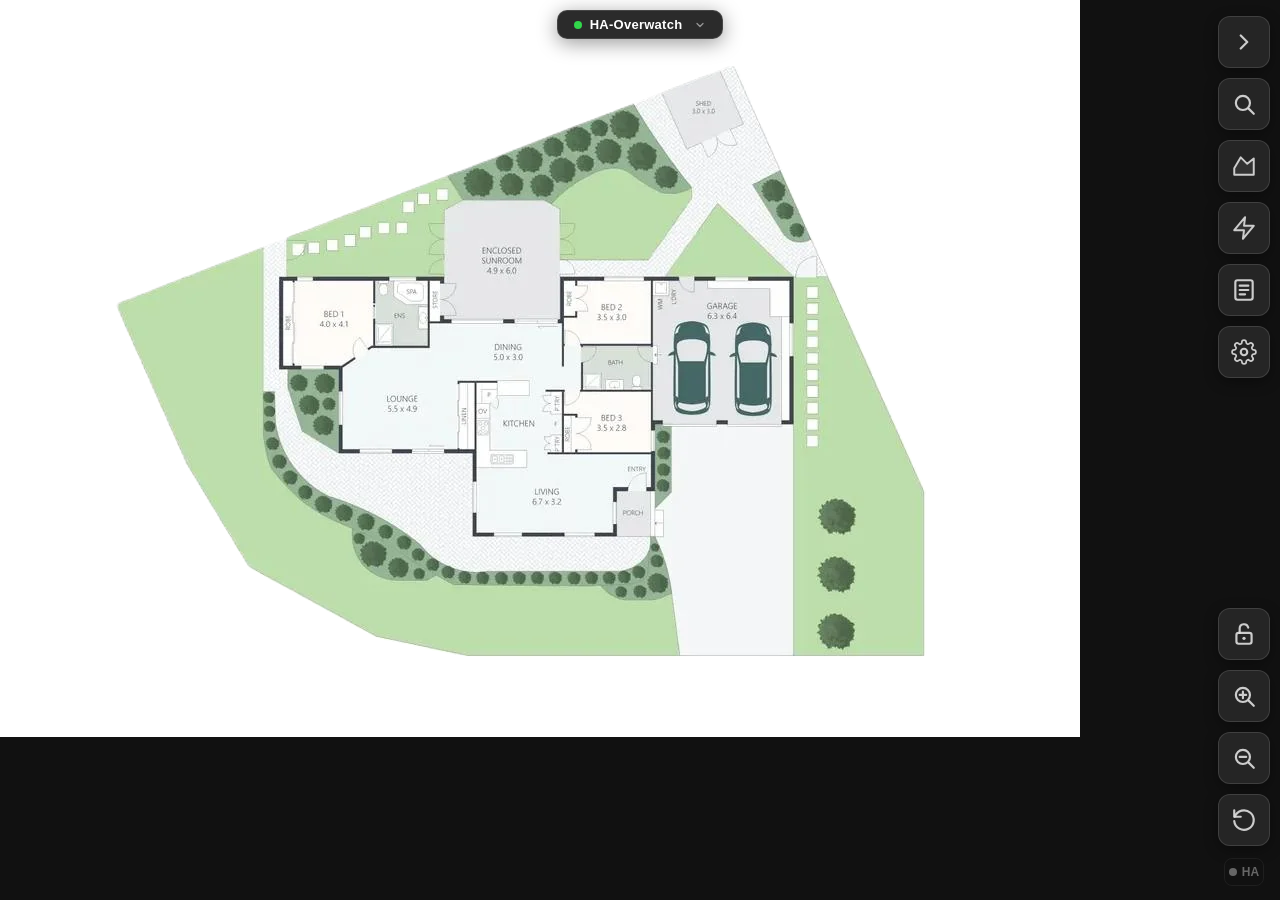
==== ha-overwatch/dashboard/index.html @ 36cd6fb0 "1.551.36.06" ====
<!DOCTYPE html>
<html lang="en">
<head>
    <meta charset="UTF-8" />
    <meta name="viewport" content="width=device-width, initial-scale=1.0" />
    <title>HA-Overwatch</title>
    <link rel="stylesheet" href="style.css" />
</head>

<body class="view-map">

    <!-- Shared sidebar + expand btn (fixed, float above everything) -->
    <div id="sidebarContainer"></div>
    <div id="expandBtnContainer"></div>

    <!-- Split layout root -->
    <div id="splitRoot" class="split-root">

        <!-- Left / full panel: floorplan -->
        <div id="mapPanel" class="split-panel split-panel-map">
            <!-- Status bar floats inside the map panel -->
            <div id="statusContainer"></div>
            <div id="main" class="main">
                <div id="floorplanWrapper" class="floorplan-wrapper">
                    <img id="floorplanImage" src="img/floorplan.png" />
                    <svg id="zonesSvg" class="zones-svg"></svg>
                    <div id="deviceLayer"></div>
                </div>
            </div>
        </div>

        <!-- Drag handle (only visible in split mode) -->
        <div id="splitHandle" class="split-handle"></div>

        <!-- Right / full panel: cameras -->
        <div id="cameraPanel" class="split-panel split-panel-cam">
            <div id="cameraMain" class="cam-main">
                <!-- Status bar floats INSIDE cam-main, overlaying the grid -->
                <div id="cameraStatusContainer"></div>
                <div id="cameraGrid" class="cam-grid"></div>
                <div id="cameraEmpty" class="cam-empty" style="display:none;">
                    <svg width="64" height="64" viewBox="0 0 24 24" fill="none" style="opacity:0.15;margin-bottom:16px;">
                        <rect x="2" y="7" width="20" height="13" rx="2" stroke="white" stroke-width="1.5"/>
                        <circle cx="12" cy="13.5" r="3" stroke="white" stroke-width="1.5"/>
                        <path d="M8 7l1.5-2.5h5L16 7" stroke="white" stroke-width="1.5" stroke-linejoin="round"/>
                    </svg>
                    <div style="color:rgba(255,255,255,0.2);font-size:14px;">No active cameras</div>
                    <div style="color:rgba(255,255,255,0.1);font-size:12px;margin-top:6px;">Triggers automatically when zones are active</div>
                </div>
            </div>
        </div>

    </div>

    <!-- Camera modal overlay (outside split so it covers both panels) -->
    <div id="cameraModal" class="cam-modal" style="display:none;">
        <div class="cam-modal-backdrop" id="camModalBackdrop"></div>
        <div class="cam-modal-panel">
            <div class="cam-modal-header">
                <span id="camModalTitle" class="cam-modal-title"></span>
                <div class="cam-modal-actions">
                    <button id="camModalModeBtn" class="cam-modal-btn" title="Toggle live/snapshot">Live</button>
                    <button id="camModalPinBtn" class="cam-modal-btn" title="Pin camera">📌 Pin</button>
                    <button id="camModalClose" class="cam-modal-close">✕</button>
                </div>
            </div>
            <div class="cam-modal-content">
                <img id="camModalImg" class="cam-modal-img" src="" alt="" />
            </div>
        </div>
    </div>

    <!-- Zones editor (fixed overlay, outside split) -->
    <div id="zonesEditorContainer"></div>

    <script src="modules/ow-utils.js"></script>
    <script src="modules/ow-door-pins.js"></script>
    <script src="modules/ow-sidebar.js"></script>
    <script src="app.js"></script>
    <script src="cameras.js"></script>
    <script src="automations.js"></script>
</body>
</html>
---- ha-overwatch/dashboard/style.css ----
/* ============================================================
 * GLOBAL SCROLLBAR THEME
 * ============================================================ */
* { scrollbar-width: thin; scrollbar-color: rgba(255,255,255,0.12) transparent; }
*::-webkit-scrollbar { width: 4px; height: 4px; }
*::-webkit-scrollbar-track { background: transparent; }
*::-webkit-scrollbar-thumb { background: rgba(255,255,255,0.12); border-radius: 4px; }
*::-webkit-scrollbar-thumb:hover { background: rgba(255,255,255,0.22); }

/* ============================================================
 * GLOBAL FORM ELEMENTS
 * ============================================================ */
select {
  background: rgba(255,255,255,0.08);
  border: 1px solid rgba(255,255,255,0.15);
  border-radius: 8px;
  color: #fff;
  padding: 5px 28px 5px 10px;
  font-size: 13px;
  cursor: pointer;
  appearance: none;
  -webkit-appearance: none;
  background-image: url("data:image/svg+xml,%3Csvg xmlns='http://www.w3.org/2000/svg' width='12' height='8' viewBox='0 0 12 8'%3E%3Cpath d='M1 1l5 5 5-5' stroke='%23999' stroke-width='1.5' fill='none' stroke-linecap='round'/%3E%3C/svg%3E");
  background-repeat: no-repeat;
  background-position: right 10px center;
  outline: none;
  transition: border-color 0.15s;
}
select:hover  { border-color: rgba(255,255,255,0.3); }
select:focus  { border-color: rgba(0,150,255,0.6); }
select option { background: #1a1a1a; color: #fff; }

:root {
  --sidebar-width: 72px;
  --sidebar-icon-size: 26px;
  --sidebar-icon-padding: 13px;
  --map-icon-size: 24px;

  --color-bg: #111;
  --color-sidebar: transparent;
  --color-text: #fff;
  --color-icon-plate: rgba(40, 40, 40, 0.92);
  --color-icon-plate-border: rgba(255, 255, 255, 0.12);

  --zone-fill: rgba(0, 150, 255, 0.25);
  --zone-stroke: #00aaff;
  --zone-selected-stroke: #ffcc00;
  --zone-handle-fill: #ffcc00;
  --zone-handle-stroke: #000;

  --search-panel-width: 340px;
  --search-accent: #ffcc00;

  /* HA entity state colours — overridable via ui.yaml */
  --color-triggered-person: #ff3b30;
  --color-triggered-motion: #ff9500;
  --color-triggered-door: #ff6b35;
  --color-triggered-window: #ff9f0a;
  --color-triggered-smoke: #ff2d55;
  --color-triggered-co: #bf5af2;
  --color-triggered-default: #ff3b30;

  --color-zone-normal: rgba(0, 150, 255, 0.18);
  --color-zone-triggered: rgba(255, 59, 48, 0.45);
  --color-zone-fault: rgba(255, 149, 0, 0.45);
  --color-zone-bypassed: rgba(100, 100, 100, 0.35);
  --color-zone-armed: rgba(0, 200, 100, 0.25);

  --color-alarm-disarmed: #32d74b;
  --color-alarm-armed-home: #ff9500;
  --color-alarm-armed-away: #ff3b30;
  --color-alarm-triggered: #ff2d55;
  --color-alarm-pending: #ff9f0a;
}

body {
  margin: 0;
  padding: 0;
  background: var(--color-bg);
  color: var(--color-text);
  font-family: Arial, sans-serif;
  overflow: hidden;
}

/* MAIN CONTENT */
.main {
  position: absolute;
  inset: 0;
  overflow: hidden;
}

/* FLOORPLAN */
.floorplan-wrapper {
  position: absolute;
  top: 0;
  left: 0;
  /* Size matches the image at natural resolution; JS sets this after image loads */
  transform-origin: top left;
  touch-action: none;
}

.floorplan-wrapper img {
  display: block;
  user-select: none;
  pointer-events: none;
  max-width: none; /* allow natural size */
}

/* ZONES — sits on top of the image, same size */
.zones-svg {
  position: absolute;
  top: 0;
  left: 0;
  /* width/height set by JS to match image natural size */
  overflow: visible;
  pointer-events: none;
}

/* Outer clip container — prevents transformed content overflowing viewport */
.main {
  position: absolute;
  inset: 0;
  overflow: hidden;
}

/* ============================================================
 * SIDEBAR
 * ============================================================ */
.sidebar {
  position: fixed;
  top: 0;
  bottom: 0;
  width: 72px;
  background: transparent;
display: flex;
  flex-direction: column;
  align-items: center;
  padding-top: 16px;
  border-left: none;
  z-index: 200;
  right: 0;
  transition: transform 0.25s ease;
}

.sidebar.left { left: 0; right: auto; border-left: none; border-right: none; }
.sidebar.right { right: 0; left: auto; }

.sidebar.collapsed { transform: translateX(100%); }
.sidebar.left.collapsed { transform: translateX(-100%); }

/* Sidebar buttons (all same size incl collapse) */
.icon-plate,
.collapse-btn {
  background: var(--color-icon-plate);
  border: 1px solid var(--color-icon-plate-border);
  border-radius: 12px;
  cursor: pointer;

  display: flex;
  align-items: center;
  justify-content: center;
  flex-shrink: 0;

  width: 52px;
  height: 52px;

  margin-bottom: 10px;

  user-select: none;
  -webkit-tap-highlight-color: transparent;

  box-shadow: 0 4px 14px rgba(0,0,0,0.35);
  transition: border-color 0.15s, background 0.15s, transform 0.1s;
}

.icon-plate:hover,
.collapse-btn:hover {
  border-color: rgba(255, 255, 255, 0.28);
  background: rgba(60, 60, 60, 0.95);
}

.icon-plate:active,
.collapse-btn:active {
  transform: translateY(1px);
}

.icon-plate.active {
  border-color: rgba(255, 204, 0, 0.6);
  background: rgba(255, 204, 0, 0.12);
}

.icon {
  width: 26px;
  height: 26px;
  display: block;
  opacity: 0.85;
  transition: opacity 0.15s;
  flex-shrink: 0;
}

.icon-plate:hover .icon,
.collapse-btn:hover .icon {
  opacity: 1;
}

/* ============================================================
 * EXPAND BUTTON (persistent, shown when sidebar collapsed)
 * ============================================================ */
.expand-btn {
  position: fixed;
  top: 16px;
  right: 10px; /* default; JS overrides to left:10px when sidebar is left */
  z-index: 260;

  background: var(--color-icon-plate);
  border: 1px solid var(--color-icon-plate-border);
  border-radius: 12px;
  width: 52px;
  height: 52px;

  display: flex;
  align-items: center;
  justify-content: center;

  cursor: pointer;
  box-shadow: 0 4px 14px rgba(0,0,0,0.35);
  -webkit-tap-highlight-color: transparent;
  transition: border-color 0.15s, background 0.15s, opacity 0.25s, transform 0.1s;

  opacity: 0;
  pointer-events: none;
}

.expand-btn.visible {
  opacity: 1;
  pointer-events: all;
}

.expand-btn:hover {
  border-color: rgba(255, 255, 255, 0.28);
  background: rgba(60, 60, 60, 0.95);
}

.expand-btn:active {
  transform: translateY(1px);
}

/* ============================================================
 * ZOOM CONTROLS
 * ============================================================ */
.zoom-controls {
  /* Zoom buttons are now inside the sidebar — this class is kept for legacy compatibility */
  display: none;
}

.zoom-btn {
  width: 44px;
  height: 44px;
  border-radius: 12px;
  border: 1px solid rgba(255,255,255,0.14);
  background: rgba(30,30,30,0.88);
  color: #fff;
  cursor: pointer;

  display: flex;
  align-items: center;
  justify-content: center;

  box-shadow: 0 10px 18px rgba(0,0,0,0.28);
  -webkit-tap-highlight-color: transparent;
  transition: border-color 0.15s, transform 0.1s;
}

.zoom-btn:hover { border-color: rgba(255,255,255,0.28); }
.zoom-btn:active { transform: translateY(1px); }

.zoom-icon {
  width: 22px;
  height: 22px;
  display: block;
}

/* ============================================================
 * STATUS BAR
 * ============================================================ */
.status-bar {
  position: fixed;
  top: 10px;
  left: 50%;
  transform: translateX(-50%);
  background: rgba(14,14,14,0.88);
  border: 1px solid var(--color-icon-plate-border);
  padding: 6px 16px;
  border-radius: 10px;
  z-index: 600; /* above sidebar (200), panels (190-500), everything */
  user-select: none;
  display: flex;
  align-items: center;
  gap: 8px;
  font-size: 13px;
  font-weight: 600;
  letter-spacing: 0.02em;
  cursor: default;
  backdrop-filter: blur(8px);
  -webkit-backdrop-filter: blur(8px);
  box-shadow: 0 4px 20px rgba(0,0,0,0.4);
}

.status-dot {
  width: 8px;
  height: 8px;
  border-radius: 50%;
  background: #32d74b;
  flex-shrink: 0;
  transition: background 0.3s;
}

.status-dot.triggered { background: var(--color-alarm-triggered); animation: pulse-dot 0.8s infinite; }
.status-dot.armed-away { background: var(--color-alarm-armed-away); }
.status-dot.armed-home { background: var(--color-alarm-armed-home); }
.status-dot.pending { background: var(--color-alarm-pending); animation: pulse-dot 1s infinite; }

@keyframes pulse-dot {
  0%, 100% { opacity: 1; }
  50% { opacity: 0.3; }
}

/* ============================================================
 * ZONES EDITOR PANEL — draggable, non-conflicting
 * ============================================================ */
.zones-editor {
  position: fixed;
  top: 70px;
  left: 20px;
  width: 560px;
  height: 420px;
  min-width: 220px;
  min-height: 280px;
  background: rgba(14, 14, 14, 0.97);
  border: 1px solid rgba(255,255,255,0.1);
  border-radius: 14px;
  padding: 0;
  z-index: 170;
  display: flex;
  flex-direction: column;
  font-size: 13px;
  box-shadow: 0 20px 50px rgba(0,0,0,0.6);
  overflow: hidden;
}

.zones-editor-titlebar {
  display: flex;
  justify-content: space-between;
  align-items: center;
  padding: 10px 12px 10px 14px;
  background: rgba(30,30,30,0.9);
  border-bottom: 1px solid rgba(255,255,255,0.07);
  cursor: grab;
  user-select: none;
  flex-shrink: 0;
}
.zones-editor-titlebar:active { cursor: grabbing; }
.zones-editor-titlebar h3 {
  margin: 0;
  font-size: 13px;
  font-weight: 600;
  letter-spacing: 0.04em;
  color: #eee;
}

/* Two-panel body */
.zed-body {
  display: flex;
  flex: 1;
  overflow: hidden;
}

/* Left panel */
.zed-left {
  width: 200px;
  min-width: 160px;
  flex-shrink: 0;
  border-right: 1px solid rgba(255,255,255,0.07);
  display: flex;
  flex-direction: column;
  overflow: hidden;
}
/* When left is full width (right panel hidden), override via inline style */
.zed-list {
  flex: 1;
  overflow-y: auto;
  padding: 6px 4px;
}
.zed-actions {
  display: flex;
  flex-wrap: wrap;
  gap: 4px;
  padding: 6px 8px;
  border-top: 1px solid rgba(255,255,255,0.07);
  flex-shrink: 0;
}
.zed-actions button {
  font-size: 11px;
  padding: 4px 8px;
  border-radius: 7px;
  border: 1px solid rgba(255,255,255,0.12);
  background: rgba(255,255,255,0.05);
  color: #ccc;
  cursor: pointer;
  white-space: nowrap;
}
.zed-actions button:hover { background: rgba(255,255,255,0.1); color: #fff; }
.zed-actions button.danger { border-color: rgba(255,59,48,0.35); color: #ff453a; }
.zed-actions button.danger:disabled { opacity: 0.3; pointer-events: none; }
.zed-actions button:disabled { opacity: 0.3; pointer-events: none; }

/* Group headers in left panel */
.zed-group-header {
  display: flex;
  align-items: center;
  gap: 6px;
  padding: 5px 8px;
  border-radius: 7px;
  cursor: pointer;
  margin-top: 4px;
}
.zed-group-header:hover { background: rgba(255,255,255,0.04); }
.zed-group-header.selected { background: rgba(255,255,255,0.07); }
.zed-group-members { /* collapsible container for zone editor group members */ }

/* Right panel */
.zed-right {
  flex: 1;
  overflow: hidden;
  display: flex;
  flex-direction: column;
}
.zed-right-content {
  display: flex;
  flex-direction: column;
  gap: 8px;
  padding: 10px 12px;
  overflow-y: auto;
  flex: 1;
}
.zed-right-empty {
  display: flex;
  align-items: center;
  justify-content: center;
  height: 100%;
  font-size: 12px;
  color: #444;
}

/* Resize handle */
.zed-resize-handle {
  position: absolute;
  bottom: 0;
  right: 0;
  width: 18px;
  height: 18px;
  cursor: nwse-resize;
  z-index: 10;
  opacity: 0.4;
  background: linear-gradient(135deg, transparent 50%, rgba(255,255,255,0.3) 50%);
  border-bottom-right-radius: 14px;
}
.zed-resize-handle:hover { opacity: 0.8; }

.zones-editor-close {
  background: transparent;
  border: 1px solid rgba(255,255,255,0.12);
  color: #aaa;
  width: 26px;
  height: 26px;
  border-radius: 8px;
  cursor: pointer;
  display: flex;
  align-items: center;
  justify-content: center;
  font-size: 14px;
  line-height: 1;
  transition: border-color 0.15s, color 0.15s;
}
.zones-editor-close:hover { border-color: rgba(255,255,255,0.3); color: #fff; }

.zones-editor button,
.zones-editor select,
.zones-editor input,
.zones-editor textarea {
  font-size: 13px;
}

/* Dark-themed select for zone editor (floor selector etc.) */
.zones-editor select {
  background: rgba(30, 30, 30, 0.97);
  color: #fff;
  border: 1px solid rgba(255,255,255,0.14);
  border-radius: 8px;
  padding: 5px 8px;
  font-size: 12px;
  cursor: pointer;
  outline: none;
  -webkit-appearance: none;
  appearance: none;
  background-image: url("data:image/svg+xml,%3Csvg xmlns='http://www.w3.org/2000/svg' width='10' height='6' viewBox='0 0 10 6'%3E%3Cpath d='M0 0l5 6 5-6z' fill='rgba(255,255,255,0.4)'/%3E%3C/svg%3E");
  background-repeat: no-repeat;
  background-position: right 8px center;
  padding-right: 24px;
}

.zones-editor select option {
  background: #1e1e1e;
  color: #fff;
}

.zones-editor select:focus {
  border-color: rgba(0,150,255,0.5);
  box-shadow: 0 0 0 2px rgba(0,150,255,0.15);
}

#editorFloorSelect {
  width: 100%;
}

.zones-editor-row {
  display: flex;
  align-items: center;
  gap: 6px;
  margin-bottom: 2px;
}

.zones-editor-row label:not(.zone-toggle-switch) {
  flex: 0 0 58px;
  color: #aaa;
  font-size: 12px;
}

.zones-editor-row input[type="text"],
.zones-editor-row input[type="color"] {
  flex: 1;
}

.zones-editor-row input[type="text"],
.zones-editor textarea {
  background: #0f0f0f;
  border: 1px solid #2a2a2a;
  border-radius: 8px;
  color: #fff;
  padding: 6px 8px;
  outline: none;
  transition: border-color 0.15s;
}
.zones-editor-row input[type="text"]:focus,
.zones-editor textarea:focus {
  border-color: rgba(255,204,0,0.5);
}

.zones-editor-row input[type="color"] {
  height: 30px;
  border-radius: 8px;
  border: 1px solid #2a2a2a;
  background: #0f0f0f;
  cursor: pointer;
  padding: 2px;
}

.zones-list {
  max-height: 150px;
  overflow-y: auto;
  border: 1px solid #222;
  border-radius: 10px;
  padding: 4px;
  margin-bottom: 4px;
}

.zones-list-item {
  padding: 6px 8px;
  border-radius: 8px;
  cursor: pointer;
  display: flex;
  align-items: center;
  gap: 6px;
  transition: background 0.12s;
}

.zones-list-item:hover { background: #1e1e1e; }
.zones-list-item.selected { background: #232323; }

.zone-list-dot {
  width: 8px;
  height: 8px;
  border-radius: 50%;
  flex-shrink: 0;
  background: #0096ff;
}
.zone-list-dot.flashing {
  animation: pulse-dot 0.8s infinite;
}

.zones-editor-footer {
  display: flex;
  justify-content: space-between;
  gap: 6px;
  margin-top: 4px;
  padding-top: 8px;
  border-top: 1px solid rgba(255,255,255,0.06);
}

.zones-editor textarea {
  width: 100%;
  min-height: 62px;
  resize: vertical;
  box-sizing: border-box;
  font-family: monospace;
  font-size: 11px;
  line-height: 1.5;
}

.zone-mode-hint {
  font-size: 11px;
  color: #ffcc00;
  background: rgba(255,204,0,0.08);
  border: 1px solid rgba(255,204,0,0.2);
  border-radius: 8px;
  padding: 6px 8px;
  line-height: 1.4;
}

/* Editor Buttons */
.zones-editor button {
  background: rgba(50,50,50,0.8);
  border: 1px solid rgba(255,255,255,0.1);
  color: #ddd;
  border-radius: 8px;
  padding: 6px 10px;
  cursor: pointer;
  transition: background 0.15s, border-color 0.15s;
}
.zones-editor button:hover:not(:disabled) {
  background: rgba(70,70,70,0.9);
  border-color: rgba(255,255,255,0.2);
}
.zones-editor button:disabled { opacity: 0.35; cursor: default; }
.zones-editor button.danger { border-color: rgba(255,59,48,0.4); color: #ff6b6b; }
.zones-editor button.danger:hover:not(:disabled) { background: rgba(255,59,48,0.15); }
.zones-editor button.accent { border-color: rgba(255,204,0,0.4); color: #ffcc00; }

/* HA entities section */
.ha-section {
  margin-top: 4px;
}

.ha-section-label {
  font-size: 11px;
  color: #888;
  margin-bottom: 4px;
  text-transform: uppercase;
  letter-spacing: 0.06em;
}

.ha-entity-list {
  display: flex;
  flex-direction: column;
  gap: 4px;
  margin-bottom: 6px;
}

.ha-entity-row {
  display: flex;
  align-items: center;
  gap: 6px;
  background: #0f0f0f;
  border: 1px solid #222;
  border-radius: 8px;
  padding: 5px 8px;
  font-size: 11px;
  font-family: monospace;
}

.ha-entity-state {
  width: 7px;
  height: 7px;
  border-radius: 50%;
  flex-shrink: 0;
  background: #444;
}

.ha-entity-state.on { background: var(--color-triggered-default); }
.ha-entity-state.off { background: #32d74b; }
.ha-entity-state.unavailable { background: #555; }

.ha-entity-id {
  flex: 1;
  overflow: hidden;
  text-overflow: ellipsis;
  white-space: nowrap;
  color: #ccc;
}

.ha-entity-type {
  color: #666;
  font-size: 10px;
}

/* ============================================================
 * ZONE SVG STYLES
 * ============================================================ */
.zone-polygon {
  fill: var(--zone-fill);
  stroke: var(--zone-stroke);
  stroke-width: 2;
  transition: fill 0.3s, stroke 0.3s;
}

.zone-polygon.selected {
  stroke: var(--zone-selected-stroke);
  stroke-width: 3;
}

.zone-handle {
  fill: var(--zone-handle-fill);
  stroke: var(--zone-handle-stroke);
  stroke-width: 2;
  cursor: pointer;
}

/* Temporary highlight */
.zone-highlight {
  /* Styles applied via inline JS using zone's own colorHex at strong opacity */
}

/* Zone live states */
.zone-polygon.state-triggered {
  fill: var(--color-zone-triggered) !important;
  stroke: var(--color-alarm-triggered) !important;
  stroke-width: 2.5 !important;
}

.zone-polygon.state-armed {
  fill: var(--color-zone-armed) !important;
  stroke: #00c864 !important;
}

.zone-polygon.state-fault {
  fill: var(--color-zone-fault) !important;
  stroke: #ff9500 !important;
}

.zone-polygon.state-bypassed {
  fill: var(--color-zone-bypassed) !important;
  stroke: #666 !important;
}

@keyframes zone-flash {
  0%, 100% { opacity: 1; }
  50% { opacity: 0.2; }
}

.zone-polygon.flashing {
  animation: zone-flash 0.7s ease-in-out infinite;
}

/* ── Light pin glow ─────────────────────────────────────────── */
@keyframes light-breathe {
  0%, 100% { opacity: 0.7; transform: scale(1); }
  50%       { opacity: 1.0; transform: scale(1.12); }
}

.pin-light-glow {
  animation: light-breathe 2s ease-in-out infinite;
  transform-origin: center;
  transform-box: fill-box;
}

.pin-light-cone {
  animation: light-breathe 2s ease-in-out infinite;
  transform-box: fill-box;
}

/* ── Siren ring pulse ───────────────────────────────────────── */
/* Door open aura uses time-based rendering like sirens (see startPinAnimLoop) */

@keyframes siren-ring {
  0%   { r: var(--ring-start, 14px); opacity: 0.8; }
  100% { r: var(--ring-end,   80px); opacity: 0; }
}

.pin-siren-ring {
  animation: siren-ring-expand 1.6s ease-out infinite;
}

@keyframes siren-ring-expand {
  0%   { opacity: 0.8; stroke-width: 2px; }
  100% { opacity: 0;   stroke-width: 0.5px; transform: scale(3); }
}

.pin-siren-ring {
  transform-origin: center;
  transform-box: fill-box;
  animation: siren-ring-expand 1.6s ease-out infinite;
}



/* ============================================================
 * SEARCH PANEL
 * ============================================================ */
.search-panel {
  position: fixed;
  top: 16px;
  right: 86px; /* sidebar width + gap, overridden by makeDraggable after first drag */
  width: var(--search-panel-width);
  max-height: calc(100vh - 32px);
  background: rgba(14,14,14,0.97);
  border: 1px solid rgba(255,255,255,0.1);
  border-radius: 14px;
  padding: 10px 10px 12px 10px;
  z-index: 190;
  display: none;
  box-shadow: 0 20px 50px rgba(0,0,0,0.55);
}

.search-panel.open { display: block; }

.search-header {
  display: flex;
  align-items: center;
  justify-content: space-between;
  gap: 8px;
  margin-bottom: 8px;
  cursor: grab;
  user-select: none;
}

.search-title {
  font-size: 13px;
  font-weight: 700;
  letter-spacing: 0.04em;
  color: #eee;
}

.search-close {
  background: transparent;
  border: 1px solid #333;
  color: #aaa;
  width: 28px;
  height: 28px;
  border-radius: 8px;
  cursor: pointer;
  display: flex;
  align-items: center;
  justify-content: center;
  transition: border-color 0.15s, color 0.15s;
}
.search-close:hover { border-color: rgba(255,255,255,0.3); color: #fff; }

.search-input {
  width: 100%;
  box-sizing: border-box;
  padding: 9px 10px;
  border-radius: 10px;
  border: 1px solid #2a2a2a;
  background: #0a0a0a;
  color: #fff;
  outline: none;
  font-size: 13px;
  transition: border-color 0.15s;
}

.search-input:focus { border-color: rgba(255,204,0,0.5); }

.search-results {
  margin-top: 8px;
  border: 1px solid #1e1e1e;
  border-radius: 10px;
  overflow: hidden;
  max-height: 55vh;
  overflow-y: auto;
}

.search-result {
  padding: 9px 10px;
  border-bottom: 1px solid #1a1a1a;
  cursor: pointer;
  display: flex;
  flex-direction: column;
  gap: 3px;
  transition: background 0.12s;
}

.search-result:hover { background: #1e1e1e; }

.search-result-title {
  font-weight: 600;
  font-size: 13px;
}

.search-result-sub {
  font-size: 11px;
  color: #888;
  word-break: break-all;
}

.search-hint {
  margin-top: 8px;
  font-size: 11px;
  color: #666;
}

/* ============================================================
 * HA CONNECTION STATUS BADGE
 * ============================================================ */
.ha-status-badge {
  display: flex;
  align-items: center;
  justify-content: center;
  gap: 5px;
  font-size: 12px;
  font-weight: 600;
  color: #555;
  padding: 6px 4px;
  border-radius: 8px;
  border: 1px solid transparent;
  margin: 2px 6px;
  transition: all 0.3s;
  cursor: default;
}

.ha-status-badge.connected {
  color: #32d74b;
  border-color: rgba(50, 215, 75, 0.2);
  background: rgba(50, 215, 75, 0.06);
}

.ha-status-badge.disconnected {
  color: #666;
  border-color: rgba(255,255,255,0.06);
}

.ha-status-badge.error {
  color: #ff3b30;
  border-color: rgba(255,59,48,0.2);
  background: rgba(255,59,48,0.06);
}

.ha-dot {
  width: 8px;
  height: 8px;
  border-radius: 50%;
  background: currentColor;
  flex-shrink: 0;
}

.ha-status-badge.connected .ha-dot {
  animation: pulse-dot 2s infinite;
}

/* ============================================================
 * SETTINGS PANEL
 * ============================================================ */
.settings-panel {
  position: fixed;
  top: 16px;
  right: 86px; /* overridden by makeDraggable after first drag */
  width: 340px;
  max-height: calc(100vh - 32px);
  background: rgba(14,14,14,0.97);
  border: 1px solid rgba(255,255,255,0.1);
  border-radius: 14px;
  padding: 0;
  z-index: 190;
  display: none;
  box-shadow: 0 20px 50px rgba(0,0,0,0.55);
  overflow: hidden;
}

.settings-panel.open { display: flex; flex-direction: column; }

.settings-titlebar {
  display: flex;
  align-items: center;
  justify-content: space-between;
  padding: 12px 14px;
  background: rgba(25,25,25,0.95);
  border-bottom: 1px solid rgba(255,255,255,0.07);
  cursor: grab;
  user-select: none;
  flex-shrink: 0;
}

.settings-title {
  font-size: 13px;
  font-weight: 700;
  letter-spacing: 0.04em;
}

.settings-body {
  padding: 14px;
  overflow-y: auto;
  display: flex;
  flex-direction: column;
  gap: 14px;
}

.settings-section {
  display: flex;
  flex-direction: column;
  gap: 8px;
}

.settings-section-title {
  font-size: 11px;
  color: #888;
  text-transform: uppercase;
  letter-spacing: 0.08em;
  font-weight: 600;
  margin-bottom: 2px;
  display: flex;
  align-items: center;
  gap: 0;
}

.settings-field {
  display: flex;
  flex-direction: column;
  gap: 4px;
}

.settings-field label {
  font-size: 12px;
  color: #bbb;
}

.settings-field input[type="text"],
.settings-field input[type="password"],
.settings-field input[type="number"] {
  background: #0a0a0a;
  border: 1px solid #2a2a2a;
  border-radius: 8px;
  color: #fff;
  padding: 8px 10px;
  font-size: 13px;
  outline: none;
  transition: border-color 0.15s;
  width: 100%;
  box-sizing: border-box;
}

.settings-field input:focus { border-color: rgba(255,204,0,0.5); }

.settings-field input[type="color"] {
  height: 36px;
  border-radius: 8px;
  border: 1px solid #2a2a2a;
  background: #0a0a0a;
  cursor: pointer;
  padding: 2px 4px;
  width: 100%;
  box-sizing: border-box;
}

.settings-color-grid {
  display: grid;
  grid-template-columns: 1fr 1fr;
  gap: 8px;
}

.settings-color-item {
  display: flex;
  flex-direction: column;
  gap: 4px;
}

.settings-color-item label {
  font-size: 11px;
  color: #888;
}

.settings-btn {
  background: rgba(255,204,0,0.1);
  border: 1px solid rgba(255,204,0,0.3);
  color: #ffcc00;
  border-radius: 8px;
  padding: 8px 14px;
  cursor: pointer;
  font-size: 13px;
  font-weight: 600;
  transition: background 0.15s;
  width: 100%;
}

.settings-btn:hover { background: rgba(255,204,0,0.18); }

.settings-btn.secondary {
  background: rgba(50,50,50,0.8);
  border-color: rgba(255,255,255,0.1);
  color: #ccc;
}
.settings-btn.secondary:hover { background: rgba(70,70,70,0.9); }

/* ============================================================
 * SETTINGS TOGGLES & UPLOAD BUTTON
 * ============================================================ */
.settings-toggle-row {
  display: flex;
  gap: 6px;
}

.settings-toggle {
  flex: 1;
  background: rgba(30,30,30,0.8);
  border: 1px solid rgba(255,255,255,0.1);
  color: #888;
  border-radius: 8px;
  padding: 7px 10px;
  cursor: pointer;
  font-size: 12px;
  font-weight: 600;
  transition: all 0.15s;
}

.settings-toggle.active {
  background: rgba(255,204,0,0.12);
  border-color: rgba(255,204,0,0.4);
  color: #ffcc00;
}

.settings-toggle:hover:not(.active) {
  background: rgba(50,50,50,0.9);
  color: #ccc;
}

.settings-floorplan-row {
  display: flex;
  gap: 6px;
  align-items: center;
}

.settings-floorplan-row input {
  flex: 1;
}

.settings-upload-btn {
  background: rgba(50,50,50,0.9);
  border: 1px solid rgba(255,255,255,0.12);
  border-radius: 8px;
  color: #ccc;
  width: 36px;
  height: 36px;
  display: flex;
  align-items: center;
  justify-content: center;
  cursor: pointer;
  font-size: 16px;
  transition: border-color 0.15s, background 0.15s;
  flex-shrink: 0;
}

.settings-upload-btn:hover {
  background: rgba(70,70,70,0.9);
  border-color: rgba(255,255,255,0.25);
}

/* ============================================================
 * ENTITY SEARCH (inside zone editor)
 * ============================================================ */
.entity-search-wrap {
  position: relative;
  margin-bottom: 6px;
}

.entity-search-input {
  width: 100%;
  box-sizing: border-box;
  background: #0a0a0a;
  border: 1px solid #2a2a2a;
  border-radius: 8px;
  color: #fff;
  padding: 7px 10px;
  font-size: 12px;
  outline: none;
  transition: border-color 0.15s;
}

.entity-search-input:focus {
  border-color: rgba(255,204,0,0.5);
}

.zones-editor-input {
  width: 100%;
  box-sizing: border-box;
  background: #0a0a0a;
  border: 1px solid #2a2a2a;
  border-radius: 6px;
  color: #e0e0e0;
  padding: 6px 10px;
  font-size: 12px;
  outline: none;
  transition: border-color 0.15s;
}
.zones-editor-input:focus {
  border-color: rgba(0,150,255,0.5);
}
.zones-editor-input::placeholder {
  color: #444;
}

.entity-search-results {
  position: absolute;
  top: calc(100% + 4px);
  left: 0;
  right: 0;
  background: rgba(14,14,14,0.98);
  border: 1px solid rgba(255,255,255,0.1);
  border-radius: 8px;
  z-index: 400;
  max-height: 180px;
  overflow-y: auto;
  box-shadow: 0 12px 30px rgba(0,0,0,0.6);
}

.entity-search-result {
  padding: 7px 10px;
  cursor: pointer;
  border-bottom: 1px solid rgba(255,255,255,0.04);
  display: flex;
  flex-direction: column;
  gap: 1px;
  transition: background 0.1s;
}

.entity-search-result:hover { background: rgba(255,255,255,0.06); }
.entity-search-result:last-child { border-bottom: none; }

.entity-search-id {
  font-size: 11px;
  font-family: monospace;
  color: #ddd;
  word-break: break-all;
}

.entity-search-state {
  font-size: 10px;
  color: #666;
}

.entity-search-friendly {
  font-size: 10px;
  color: #888;
  font-style: italic;
}

.ha-entity-list {
  display: flex;
  flex-direction: column;
  gap: 3px;
}

.ha-entity-row {
  display: flex;
  align-items: center;
  gap: 6px;
  background: #0a0a0a;
  border: 1px solid #1e1e1e;
  border-radius: 7px;
  padding: 5px 8px;
  font-size: 11px;
  font-family: monospace;
}

.ha-entity-state {
  width: 7px;
  height: 7px;
  border-radius: 50%;
  flex-shrink: 0;
  background: #444;
  transition: background 0.3s;
}

.ha-entity-state.on  { background: var(--color-triggered-default); }
.ha-entity-state.off { background: #32d74b; }
.ha-entity-state.unavailable { background: #555; }

.ha-entity-id {
  flex: 1;
  overflow: hidden;
  text-overflow: ellipsis;
  white-space: nowrap;
  color: #bbb;
}

.ha-entity-type {
  color: #555;
  font-size: 10px;
}

.ha-entity-remove {
  background: transparent;
  border: none;
  color: #444;
  cursor: pointer;
  font-size: 12px;
  padding: 0 2px;
  line-height: 1;
  transition: color 0.15s;
  flex-shrink: 0;
}

.ha-entity-remove:hover { color: #ff3b30; }

/* ============================================================
 * CONNECTION LOG PANEL — floating, draggable
 * ============================================================ */
.log-panel.open {
  display: flex;
}

.log-titlebar {
  display: flex;
  align-items: center;
  justify-content: space-between;
  padding: 8px 14px;
  background: rgba(20,20,20,0.95);
  border-bottom: 1px solid rgba(255,255,255,0.06);
  flex-shrink: 0;
}

.log-title {
  font-size: 12px;
  font-weight: 700;
  letter-spacing: 0.04em;
  color: #aaa;
}

.log-clear-btn {
  background: transparent;
  border: 1px solid rgba(255,255,255,0.1);
  color: #666;
  border-radius: 6px;
  padding: 3px 8px;
  font-size: 11px;
  cursor: pointer;
  transition: border-color 0.15s, color 0.15s;
}

.log-clear-btn:hover {
  border-color: rgba(255,255,255,0.25);
  color: #bbb;
}

.log-body {
  flex: 1;
  overflow-y: auto;
  padding: 6px 0;
  font-family: monospace;
  font-size: 11px;
}

.log-empty {
  padding: 12px 14px;
  color: #444;
  font-style: italic;
}

.log-entry {
  display: flex;
  align-items: flex-start;
  gap: 8px;
  padding: 3px 14px;
  border-bottom: 1px solid rgba(255,255,255,0.03);
  line-height: 1.5;
}

.log-entry:hover { background: rgba(255,255,255,0.02); }

.log-ts {
  color: #444;
  flex-shrink: 0;
  min-width: 68px;
}

.log-icon {
  flex-shrink: 0;
  width: 12px;
  text-align: center;
}

.log-msg {
  color: #999;
  word-break: break-word;
}

.log-entry.log-ok    .log-msg { color: #32d74b; }
.log-entry.log-warn  .log-msg { color: #ff9500; }
.log-entry.log-error .log-msg { color: #ff3b30; }

/* Log button badge — shows error dot when there are errors */
.log-error-dot {
  position: absolute;
  top: 4px;
  right: 4px;
  width: 7px;
  height: 7px;
  border-radius: 50%;
  background: #ff3b30;
  animation: pulse-dot 1.5s infinite;
}

/* icon-plate wrapper needs relative for the badge */
.icon-plate { position: relative; }
/* ============================================================
 * LOG CONTROLS — search + filter tabs
 * ============================================================ */
.log-controls {
  display: flex;
  flex-direction: column;
  gap: 6px;
  padding: 8px 12px;
  background: rgba(18,18,18,0.98);
  border-bottom: 1px solid rgba(255,255,255,0.06);
  flex-shrink: 0;
}

.log-search-input {
  width: 100%;
  box-sizing: border-box;
  background: #0a0a0a;
  border: 1px solid #2a2a2a;
  border-radius: 7px;
  color: #fff;
  padding: 6px 10px;
  font-size: 12px;
  outline: none;
  transition: border-color 0.15s;
}
.log-search-input:focus { border-color: rgba(255,204,0,0.4); }

.log-filter-tabs {
  display: flex;
  gap: 4px;
}

.log-filter-tab {
  background: rgba(30,30,30,0.8);
  border: 1px solid rgba(255,255,255,0.08);
  color: #666;
  border-radius: 6px;
  padding: 3px 8px;
  font-size: 11px;
  cursor: pointer;
  transition: all 0.15s;
  white-space: nowrap;
}
.log-filter-tab.active {
  background: rgba(255,204,0,0.12);
  border-color: rgba(255,204,0,0.35);
  color: #ffcc00;
}
.log-filter-tab:hover:not(.active) { color: #ccc; border-color: rgba(255,255,255,0.15); }

/* Zone name in log entry */
.log-zone-name {
  font-weight: 600;
  margin-right: 2px;
}

/* Entity tag in log entry */
.log-entity-tag {
  font-family: monospace;
  font-size: 10px;
  color: #666;
  background: rgba(255,255,255,0.04);
  border-radius: 4px;
  padding: 1px 4px;
  margin-left: 4px;
}

/* Category-coloured left border */
.log-cat-zone   { border-left: 2px solid rgba(255,204,0,0.4); }
.log-cat-entity { border-left: 2px solid rgba(90,200,250,0.4); }
.log-cat-ha     { border-left: 2px solid rgba(50,215,75,0.4); }
.log-cat-system { border-left: 2px solid rgba(150,150,150,0.3); }

/* ============================================================
 * LOG PANEL RESIZE HANDLE — bottom-right corner (issue 24)
 * ============================================================ */
.log-resize-handle {
  position: absolute;
  bottom: 0;
  right: 0;
  width: 20px;
  height: 20px;
  cursor: nwse-resize;
  z-index: 20;
  border-radius: 0 0 14px 0;   /* match panel corner */
  overflow: hidden;
}

/* Two diagonal lines — classic resize grip */
.log-resize-handle::before,
.log-resize-handle::after {
  content: "";
  position: absolute;
  background: rgba(255,255,255,0.18);
  border-radius: 1px;
  transition: background 0.15s;
}

/* First diagonal line */
.log-resize-handle::before {
  width: 10px;
  height: 1.5px;
  bottom: 6px;
  right: 2px;
  transform: rotate(-45deg);
  transform-origin: right center;
}

/* Second diagonal line */
.log-resize-handle::after {
  width: 6px;
  height: 1.5px;
  bottom: 3px;
  right: 2px;
  transform: rotate(-45deg);
  transform-origin: right center;
}

.log-resize-handle:hover::before,
.log-resize-handle:hover::after {
  background: rgba(255,255,255,0.45);
}

/* Make log-panel position:relative so handle can be position:absolute */
.log-panel {
  position: fixed;
  bottom: 80px;
  left: 50%;
  transform: translateX(-50%);
  width: 600px;
  max-width: calc(100vw - 20px);
  height: 260px;
  background: rgba(10,10,10,0.97);
  border: 1px solid rgba(255,255,255,0.1);
  border-radius: 14px;
  z-index: 500;
  display: none;
  flex-direction: column;
  box-shadow: 0 20px 50px rgba(0,0,0,0.6);
  overflow: hidden;   /* clips content to rounded corners; handle uses absolute inside */
}

/* Once dragged, makeDraggable sets left/top/right:unset/bottom:unset */
.log-panel[style*="top"] {
  transform: none;
}

.log-panel-inner {
  display: flex;
  flex-direction: column;
  flex: 1;
  overflow: hidden;
  border-radius: 14px;
}

/* ============================================================
 * ZONE TOGGLE SWITCH (issues 17, 20)
 * ============================================================ */
.zone-toggle-switch {
  position: relative;
  display: inline-block;
  width: 40px;
  height: 22px;
  cursor: pointer;
  flex-shrink: 0;
}
.zone-toggle-switch input {
  opacity: 0;
  width: 0;
  height: 0;
  position: absolute;
}
.zone-toggle-track {
  position: absolute;
  top: 0; left: 0; right: 0; bottom: 0;
  background: #333;
  border-radius: 22px;
  transition: background 0.2s;
}
.zone-toggle-track::after {
  content: "";
  position: absolute;
  left: 3px;
  top: 3px;
  width: 16px;
  height: 16px;
  background: #666;
  border-radius: 50%;
  transition: transform 0.2s, background 0.2s;
}
.zone-toggle-switch input:checked + .zone-toggle-track {
  background: rgba(50,215,75,0.3);
}
.zone-toggle-switch input:checked + .zone-toggle-track::after {
  background: #32d74b;
  transform: translateX(18px);  /* 40 - 3 - 3 - 16 = 18 */
}
.zone-toggle-switch input:disabled + .zone-toggle-track {
  opacity: 0.4;
  cursor: not-allowed;
}

/* ============================================================
 * DEVICE TABS IN ZONE EDITOR (issue 16)
 * ============================================================ */
.ha-device-tabs {
  display: flex;
  gap: 3px;
  margin-bottom: 8px;
  flex-wrap: nowrap;
  overflow-x: auto;
  scrollbar-width: none;
}
.ha-device-tabs::-webkit-scrollbar { display: none; }
.ha-device-tab {
  background: rgba(30,30,30,0.8);
  border: 1px solid rgba(255,255,255,0.08);
  color: #555;
  border-radius: 6px;
  padding: 3px 9px;
  font-size: 11px;
  cursor: pointer;
  transition: all 0.15s;
  white-space: nowrap;
  flex-shrink: 0;
}
.ha-device-tab.active {
  background: rgba(0,150,255,0.12);
  border-color: rgba(0,150,255,0.35);
  color: #5ac8fa;
}
.ha-device-tab:hover:not(.active) { color: #aaa; border-color: rgba(255,255,255,0.15); }
.ha-tab-panel { display: block; }

/* ============================================================
 * STATUS BAR DROPDOWN (issue 20)
 * ============================================================ */
.status-dropdown {
  position: fixed;
  top: 50px;
  left: 50%;
  transform: translateX(-50%);
  z-index: 601;
  background: rgba(14,14,14,0.97);
  border: 1px solid rgba(255,255,255,0.1);
  border-radius: 12px;
  box-shadow: 0 16px 40px rgba(0,0,0,0.6);
  min-width: 320px;
  max-width: calc(100vw - 40px);
  overflow: hidden;
  backdrop-filter: blur(10px);
  -webkit-backdrop-filter: blur(10px);
}
.status-dd-header {
  display: none; /* master row is now inside the scroll container */
}
.status-dd-master {
  display: flex;
  align-items: center;
  gap: 8px;
  font-size: 12px;
  font-weight: 600;
  color: #aaa;
  cursor: default;
  width: 100%;
  padding: 7px 14px;
  box-sizing: border-box;
  position: sticky;
  top: 0;
  background: rgba(18,18,18,0.98);
  z-index: 1;
}
.status-dd-zones {
  padding: 6px 0;
  max-height: calc(100vh - 80px);
  overflow-y: auto;
  scrollbar-gutter: stable;
}
.status-dd-empty {
  padding: 12px 14px;
  color: #444;
  font-size: 12px;
  font-style: italic;
}
.status-dd-zone {
  display: flex;
  align-items: center;
  gap: 8px;
  padding: 7px 14px;
  box-sizing: border-box;
  transition: background 0.1s;
  cursor: pointer;
}
.status-dd-zone:hover { background: rgba(255,255,255,0.04); }
.status-dd-zone.status-dd-zone-indented {
  padding-left: 52px;
}
.status-dd-group-header {
  display: flex;
  align-items: center;
  gap: 8px;
  padding: 8px 14px;
  box-sizing: border-box;
  cursor: pointer;
  border-top: 1px solid rgba(255,255,255,0.06);
  margin-top: 2px;
  background: rgba(255,255,255,0.02);
}
.status-dd-group-header:hover { background: rgba(255,255,255,0.05); }
.status-dd-group-header .status-dd-chevron {
  font-size: 13px !important;
  color: #666 !important;
  width: 14px !important;
  text-align: center;
}
.status-dd-group-header.ungrouped-header {
  border-top: 1px solid rgba(255,255,255,0.08);
  margin-top: 4px;
}
/* Polygon highlight when group selected in editor */
.zone-polygon.group-highlight {
  stroke-width: 2px !important;
  opacity: 0.75 !important;
}
.status-dd-zname {
  font-size: 12px;
  color: #ccc;
  flex: 1;
  white-space: nowrap;
  overflow: hidden;
  text-overflow: ellipsis;
}
.status-dd-state {
  font-size: 10px;
  font-family: monospace;
  opacity: 0.8;
  flex-shrink: 0;
  min-width: 52px;  /* wide enough for "triggered" */
  text-align: right;
}

/* Once dragged the status dropdown follows */
.status-dropdown[style*="left:"] {
  transform: none;
}

/* ============================================================
 * CAMERA DASHBOARD
 * ============================================================ */

/* ── Layout ─────────────────────────────────────────────────── */
.cam-main {
  position: absolute;
  top: 0; left: 0; right: 0; bottom: 0;
  display: flex;
  align-items: stretch;
  overflow: hidden;
  background: #0a0a0a;
}

/* ── Camera status bar ─────────────────────────────────────── */
.cam-status-bar {
  position: absolute;
  top: 0; left: 0; right: 0;
  height: 48px;
  background: rgba(10,10,10,0.95);
  border-bottom: 1px solid rgba(255,255,255,0.07);
  display: flex;
  align-items: center;
  padding: 0 16px;
  gap: 12px;
  z-index: 380;
  backdrop-filter: blur(10px);
}

.cam-status-inner {
  display: flex;
  align-items: center;
  gap: 8px;
  cursor: pointer;
  user-select: none;
  white-space: nowrap;
}
.cam-status-inner:hover { opacity: 0.8; }

.cam-status-dot {
  width: 8px; height: 8px;
  border-radius: 50%;
  background: #555;
  flex-shrink: 0;
  transition: background 0.3s;
}
.cam-status-dot.active {
  background: #32d74b;
  animation: pulse-dot 2s infinite;
}

.cam-status-label {
  font-size: 13px;
  font-weight: 600;
  letter-spacing: 0.02em;
  color: #fff;
}

.cam-status-mode {
  display: flex;
  gap: 4px;
}
.cam-mode-btn {
  font-size: 11px;
  padding: 4px 10px;
  border-radius: 8px;
  border: 1px solid rgba(255,255,255,0.12);
  background: transparent;
  color: #777;
  cursor: pointer;
  transition: all 0.15s;
}
.cam-mode-btn.active {
  background: rgba(255,255,255,0.1);
  color: #fff;
  border-color: rgba(255,255,255,0.2);
}

/* ── Status dropdown — floats over camera grid ─────────────── */
.cam-status-dd {
  position: absolute;
  top: 48px;
  left: 50%;
  transform: translateX(-50%);
  min-width: 280px;
  max-width: 360px;
  max-height: calc(100% - 60px);
  overflow-y: auto;
  background: rgba(14,14,14,0.97);
  border: 1px solid rgba(255,255,255,0.1);
  border-top: none;
  border-radius: 0 0 12px 12px;
  z-index: 390;
  backdrop-filter: blur(10px);
  scrollbar-gutter: stable;
  box-shadow: 0 8px 32px rgba(0,0,0,0.6);
}

.cam-status-master {
  display: flex;
  align-items: center;
  gap: 8px;
  padding: 10px 14px;
  position: sticky;
  top: 0;
  background: rgba(18,18,18,0.98);
  z-index: 1;
}

/* Group header row — top level, no toggle, just collapse */
.cam-dd-group-header {
  display: flex;
  align-items: center;
  gap: 8px;
  padding: 9px 14px;
  background: rgba(255,255,255,0.04);
  border-top: 1px solid rgba(255,255,255,0.07);
  cursor: pointer;
  user-select: none;
  transition: background 0.1s;
}
.cam-dd-group-header:hover { background: rgba(255,255,255,0.07); }

.cam-dd-group-name {
  flex: 1;
  font-size: 12px;
  font-weight: 600;
  color: #ddd;
  letter-spacing: 0.03em;
  text-transform: uppercase;
  font-size: 10px;
}

/* Zone header row — clickable to collapse */
.cam-dd-zone-header {
  display: flex;
  align-items: center;
  gap: 8px;
  padding: 8px 14px;
  background: rgba(255,255,255,0.02);
  border-top: 1px solid rgba(255,255,255,0.05);
  cursor: pointer;
  user-select: none;
  transition: background 0.1s;
}
.cam-dd-zone-header:hover { background: rgba(255,255,255,0.05); }

.cam-dd-zone-name {
  flex: 1;
  font-size: 12px;
  color: #ccc;
}

.cam-dd-chevron { flex-shrink: 0; }

/* Camera row — indented under zone */
.cam-dd-cam-row {
  display: flex;
  align-items: center;
  gap: 8px;
  padding: 6px 14px;
}

.cam-dd-cam-name {
  flex: 1;
  font-size: 11px;
  color: #aaa;
}

.cam-status-empty {
  padding: 16px 14px;
  font-size: 12px;
  color: #444;
  font-style: italic;
}

/* ── Camera grid ───────────────────────────────────────────── */
.cam-grid {
  flex: 1;
  display: grid;
  gap: 4px;
  padding: 4px;
  background: #0a0a0a;
  /* Rows fill available height equally */
  align-content: stretch;
  overflow: hidden;
  min-height: 0;
  min-width: 0;
}

.cam-empty {
  flex: 1;
  display: flex;
  flex-direction: column;
  align-items: center;
  justify-content: center;
}

/* ── Camera tile ───────────────────────────────────────────── */
.cam-tile {
  position: relative;
  background: #111;
  border-radius: 8px;
  overflow: hidden;
  cursor: pointer;
  display: flex;
  flex-direction: column;
  border: 1px solid rgba(255,255,255,0.06);
  transition: border-color 0.15s;
  min-height: 0;   /* allow shrinking inside grid */
  min-width: 0;
}
.cam-tile:hover { border-color: rgba(255,255,255,0.18); }

.cam-tile-media {
  flex: 1;
  position: relative;
  overflow: hidden;
  background: #0d0d0d;
  display: flex;
  align-items: center;
  justify-content: center;
  min-height: 0;
}

.cam-tile-img {
  width: 100%;
  height: 100%;
  object-fit: contain;   /* show full image, no crop */
  display: block;
}

.cam-tile-label {
  position: absolute;
  bottom: 0; left: 0; right: 0;
  background: linear-gradient(transparent, rgba(0,0,0,0.75));
  color: #fff;
  font-size: 11px;
  font-weight: 600;
  padding: 16px 8px 6px;
  z-index: 2;
}

.cam-tile-pin {
  position: absolute;
  top: 6px; right: 6px;
  color: #ff9500;
  z-index: 3;
  opacity: 0.85;
}

/* ── Modal ─────────────────────────────────────────────────── */
.cam-modal {
  position: fixed;
  inset: 0;
  z-index: 900;
  display: flex;
  align-items: center;
  justify-content: center;
}

.cam-modal-backdrop {
  position: absolute;
  inset: 0;
  background: rgba(0,0,0,0.82);
  backdrop-filter: blur(4px);
}

.cam-modal-panel {
  position: relative;
  z-index: 901;
  background: rgba(14,14,14,0.98);
  border: 1px solid rgba(255,255,255,0.12);
  border-radius: 14px;
  width: min(90vw, 1200px);
  height: min(85vh, 800px);
  display: flex;
  flex-direction: column;
  overflow: hidden;
  box-shadow: 0 24px 60px rgba(0,0,0,0.7);
}

.cam-modal-header {
  display: flex;
  align-items: center;
  gap: 10px;
  padding: 12px 16px;
  background: rgba(30,30,30,0.9);
  border-bottom: 1px solid rgba(255,255,255,0.07);
  flex-shrink: 0;
}

.cam-modal-title {
  font-size: 14px;
  font-weight: 600;
  color: #eee;
  flex: 1;
}

.cam-modal-actions {
  display: flex;
  align-items: center;
  gap: 8px;
}

.cam-modal-btn {
  font-size: 12px;
  padding: 5px 12px;
  border-radius: 8px;
  border: 1px solid rgba(255,255,255,0.15);
  background: rgba(255,255,255,0.06);
  color: #ccc;
  cursor: pointer;
  transition: background 0.15s;
}
.cam-modal-btn:hover { background: rgba(255,255,255,0.12); color: #fff; }

.cam-modal-close {
  background: transparent;
  border: 1px solid rgba(255,255,255,0.12);
  color: #aaa;
  width: 28px; height: 28px;
  border-radius: 8px;
  cursor: pointer;
  font-size: 14px;
  display: flex;
  align-items: center;
  justify-content: center;
  transition: border-color 0.15s, color 0.15s;
}
.cam-modal-close:hover { border-color: rgba(255,255,255,0.3); color: #fff; }

.cam-modal-content {
  flex: 1;
  display: flex;
  align-items: center;
  justify-content: center;
  background: #0d0d0d;
  overflow: hidden;
}

.cam-modal-img {
  max-width: 100%;
  max-height: 100%;
  object-fit: contain;
  display: block;
}

/* ============================================================
 * SPLIT VIEW LAYOUT
 * body class: view-map | view-cameras | view-split
 * body attr:  data-split-dir="h" or "v"
 * ============================================================ */

.split-root {
  position: fixed;
  top: 0; left: 0; right: 0; bottom: 0;
  display: flex;
  flex-direction: row;
  z-index: 0;
}
body[data-split-dir="v"] .split-root { flex-direction: column; }

.split-panel {
  position: relative;
  overflow: hidden;
  min-width: 0;
  min-height: 0;
}

/* ── Map-only ─────────────────────────────────────── */
body.view-map .split-panel-map { flex: 1; }
body.view-map .split-panel-cam { display: none; }
body.view-map .split-handle    { display: none; }

/* ── Camera-only ──────────────────────────────────── */
body.view-cameras .split-panel-map { display: none; }
body.view-cameras .split-panel-cam { flex: 1; }
body.view-cameras .split-handle    { display: none; }

/* ── Split: horizontal (side by side, default) ────── */
body.view-split .split-panel-map {
  flex: 0 0 var(--split-pct, 50%);
  width: var(--split-pct, 50%);
}
body.view-split .split-panel-cam { flex: 1; }
body.view-split .split-handle    { display: flex; }

/* ── Split: vertical (top/bottom) ────────────────── */
body.view-split[data-split-dir="v"] .split-panel-map {
  flex: 0 0 var(--split-pct, 50%);
  width: 100%;
  height: var(--split-pct, 50%);
}
body.view-split[data-split-dir="v"] .split-panel-cam { flex: 1; width: 100%; }

/* ── Drag handle ──────────────────────────────────── */
.split-handle {
  background: rgba(255,255,255,0.06);
  flex-shrink: 0;
  display: none;
  align-items: center;
  justify-content: center;
  transition: background 0.15s;
  z-index: 50;
  cursor: col-resize;
  width: 6px;
  height: auto;
  position: relative;
}
/* Expand touch hit area without changing visual size */
.split-handle::before {
  content: '';
  position: absolute;
  top: 0; bottom: 0;
  left: -10px; right: -10px;
}
body[data-split-dir="v"] .split-handle {
  cursor: row-resize;
  height: 6px;
  width: auto;
}
body[data-split-dir="v"] .split-handle::before {
  left: 0; right: 0;
  top: -10px; bottom: -10px;
}
.split-handle:hover,
.split-handle.dragging { background: rgba(0,150,255,0.5); }
.split-handle::after {
  content: '';
  border-radius: 2px;
  background: rgba(255,255,255,0.25);
  width: 2px;
  height: 40px;
}
body[data-split-dir="v"] .split-handle::after { width: 40px; height: 2px; }

/* ── Zone detail popup ──────────────────────────────────── */
#zonePopup {
  scrollbar-width: thin;
  scrollbar-color: rgba(255,255,255,0.12) transparent;
}
#zonePopup button:hover { opacity: 0.85; }
#zonePopup img { border: 1px solid rgba(255,255,255,0.08); }


.view-toggle-btn {
  background: transparent;
  border: 1px solid rgba(255,255,255,0.12);
  border-radius: 7px;
  color: rgba(255,255,255,0.45);
  font-size: 11px;
  padding: 4px 8px;
  cursor: pointer;
  transition: all 0.15s;
  line-height: 1;
  display: flex;
  align-items: center;
  gap: 4px;
}
.view-toggle-btn:hover { background: rgba(255,255,255,0.06); color: rgba(255,255,255,0.75); }
.view-toggle-btn.active {
  background: rgba(0,150,255,0.18);
  border-color: rgba(0,150,255,0.45);
  color: #fff;
}

/* ── Panel contents ───────────────────────────────── */
.split-panel-map .main {
  position: absolute;
  top: 0; left: 0; right: 0; bottom: 0;
}

/* Centre the floorplan status bar within its panel */
#statusContainer {
  position: absolute;
  top: 0; left: 0; right: 0;
  z-index: 100;
  pointer-events: none;
  display: flex;
  justify-content: center;
  padding-top: 10px;
}
#statusContainer > * {
  pointer-events: all;
}
/* Override the fixed positioning of status-bar when inside the panel */
#statusContainer .status-bar {
  position: relative !important;
  top: auto !important;
  left: auto !important;
  transform: none !important;
}
#statusContainer .status-dropdown {
  position: absolute;
  top: 100%;
  left: 50%;
  transform: translateX(-50%);
}

.split-panel-cam {
  position: relative;
  background: #0a0a0a;
}

/* Camera status container — floats at top of cam-main, same pattern as #statusContainer */
#cameraStatusContainer {
  position: absolute;
  top: 10px; left: 0; right: 0;
  z-index: 390;
  pointer-events: none;
  display: flex;
  justify-content: center;
  align-items: flex-start;
  height: 40px;  /* enough height for absolutely-positioned mode buttons */
}
#cameraStatusContainer > * {
  pointer-events: all;
}

.cam-status-bar {
  /* Render as an inline pill, not a full-width bar */
  position: relative !important;
  top: auto !important; left: auto !important; right: auto !important;
  height: auto;
  width: auto;
  background: rgba(14,14,14,0.88);
  border: 1px solid rgba(255,255,255,0.12);
  border-bottom: 1px solid rgba(255,255,255,0.12);
  border-radius: 10px;
  padding: 6px 16px;
  display: flex;
  align-items: center;
  gap: 8px;
  font-size: 13px;
  font-weight: 600;
  backdrop-filter: blur(8px);
  -webkit-backdrop-filter: blur(8px);
  box-shadow: 0 4px 20px rgba(0,0,0,0.4);
  z-index: 390;
  white-space: nowrap;
}

/* ── Floating view toggle widget ──────────────────────────────
 * Sits horizontally at the same level as the sidebar collapse button.
 * On the right sidebar: extends to the LEFT of the sidebar.
 * On the left sidebar: extends to the RIGHT of the sidebar.
 * Moves with the sidebar collapse/expand state.
 * ─────────────────────────────────────────────────────────── */


/* Slide with sidebar when it collapses */
body.sidebar-collapsed.sidebar-left .view-toggle-widget {
  right: auto;
  left: 10px;
  top: 76px;
}


/* Camera dropdown portal — appended to body, positioned by JS, escapes all overflow:hidden */
.cam-status-dd-portal {
  position: fixed !important;
  transform: translateX(-50%);
  min-width: 280px;
  max-width: 360px;
  max-height: calc(100vh - 120px);
  overflow-y: auto;
  background: rgba(14,14,14,0.97);
  border: 1px solid rgba(255,255,255,0.1);
  border-radius: 12px;
  z-index: 9000 !important;
  backdrop-filter: blur(10px);
  scrollbar-gutter: stable;
  box-shadow: 0 8px 32px rgba(0,0,0,0.6);
}

/* ── Settings tabs ──────────────────────────────────────────── */
.settings-tabs {
  display: flex;
  border-bottom: 1px solid rgba(255,255,255,0.08);
  background: rgba(0,0,0,0.3);
  flex-shrink: 0;
}
.settings-tab {
  flex: 1;
  padding: 10px 4px;
  background: none;
  border: none;
  border-bottom: 2px solid transparent;
  color: rgba(255,255,255,0.4);
  font-size: 12px;
  font-weight: 600;
  cursor: pointer;
  transition: color 0.15s, border-color 0.15s;
  letter-spacing: 0.03em;
}
.settings-tab:hover { color: rgba(255,255,255,0.7); }
.settings-tab.active {
  color: #fff;
  border-bottom-color: #0096ff;
}
.settings-tab-panel { display: none; }
.settings-tab-panel.active { display: block; }

/* Admin / browser badges */
.settings-admin-badge {
  font-size: 9px;
  font-weight: 700;
  padding: 1px 5px;
  border-radius: 4px;
  background: rgba(255,149,0,0.18);
  color: #ff9500;
  border: 1px solid rgba(255,149,0,0.3);
  margin-left: 6px;
  vertical-align: middle;
  letter-spacing: 0.04em;
}
.settings-browser-badge {
  font-size: 9px;
  font-weight: 700;
  padding: 1px 5px;
  border-radius: 4px;
  background: rgba(0,150,255,0.15);
  color: #0096ff;
  border: 1px solid rgba(0,150,255,0.3);
  margin-left: 6px;
  vertical-align: middle;
  letter-spacing: 0.04em;
}

/* Admin notice banner */
.settings-admin-notice {
  display: flex;
  align-items: flex-start;
  gap: 8px;
  background: rgba(255,149,0,0.08);
  border: 1px solid rgba(255,149,0,0.2);
  border-radius: 8px;
  padding: 10px 12px;
  font-size: 11px;
  color: #aaa;
  margin-bottom: 14px;
  line-height: 1.5;
}

/* Read-only field display */
.settings-readonly {
  font-size: 13px;
  color: rgba(255,255,255,0.5);
  padding: 7px 10px;
  background: rgba(255,255,255,0.03);
  border: 1px solid rgba(255,255,255,0.07);
  border-radius: 8px;
  font-family: monospace;
  word-break: break-all;
}
.settings-readonly-token { letter-spacing: 0.1em; }
.settings-admin-hint {
  font-size: 10px;
  color: #555;
  margin-top: 3px;
}

/* Connection status box */
.settings-connection-box {
  border-radius: 8px;
  padding: 10px 12px;
  margin-bottom: 14px;
  border: 1px solid;
}
.settings-connection-box.connected {
  background: rgba(50,215,75,0.08);
  border-color: rgba(50,215,75,0.25);
}
.settings-connection-box.disconnected {
  background: rgba(255,59,48,0.07);
  border-color: rgba(255,59,48,0.2);
}
.settings-connection-label {
  font-size: 12px;
  font-weight: 600;
  margin-bottom: 3px;
}
.settings-connection-box.connected .settings-connection-label { color: #32d74b; }
.settings-connection-box.disconnected .settings-connection-label { color: #ff453a; }
.settings-connection-sub { font-size: 11px; color: #666; }

/* Settings tab panels fill the body — each is a flex column with gap */
.settings-tab-panel {
  display: none;
  flex-direction: column;
  gap: 14px;
}
.settings-tab-panel.active {
  display: flex;
}

/* Settings body gap handled by tab panels */
.settings-body {
  gap: 0;
  padding: 0;
}
.settings-tab-panel {
  padding: 14px;
  overflow-y: auto;
  max-height: calc(100vh - 120px);
}

/* Secondary save button — for per-device saves (localStorage only) */
.settings-btn-secondary {
  background: rgba(0,150,255,0.12) !important;
  border-color: rgba(0,150,255,0.35) !important;
  color: #5ac8fa !important;
}
.settings-btn-secondary:hover {
  background: rgba(0,150,255,0.22) !important;
}
/* ── Floor switcher flyout ──────────────────────────────────── */
#floorFlyout {
  position: fixed;
  background: rgba(14,14,14,0.97);
  border: 1px solid rgba(255,255,255,0.12);
  border-radius: 12px;
  padding: 8px;
  z-index: 500;
  min-width: 180px;
  box-shadow: 0 8px 32px rgba(0,0,0,0.6);
  backdrop-filter: blur(10px);
  -webkit-backdrop-filter: blur(10px);
}

#floorFlyout button:hover {
  background: rgba(255,255,255,0.06) !important;
}

/* ─── Multi-panel floor layout ──────────────────────────────── */
.floor-panels-container {
  position: absolute;
  inset: 0;
  display: flex;
  overflow: hidden;
}

.floor-panel {
  flex: 1;
  position: relative;
  overflow: hidden;
  min-width: 0;
  min-height: 0;
  cursor: grab;
  border: 2px solid transparent;
  transition: border-color 0.15s;
  box-sizing: border-box;
  touch-action: none;
  user-select: none;
  -webkit-user-select: none;
}

.floor-panel:active { cursor: grabbing; }

.floor-panel.fp-active {
  border-color: rgba(0, 150, 255, 0.5);
}

.fp-wrapper {
  position: absolute;
  top: 0;
  left: 0;
  transform-origin: top left;
}

.fp-img {
  display: block;
  user-select: none;
  pointer-events: none;
  max-width: none;
}

.fp-svg {
  position: absolute;
  top: 0;
  left: 0;
  overflow: visible;
  pointer-events: none;
}

/* Floor panel divider handle — expanded touch target */
.floor-panel-handle {
  position: relative;
  flex-shrink: 0;
  z-index: 10;
}
.floor-panel-handle::before {
  content: '';
  position: absolute;
  top: -10px; bottom: -10px;
  left: -10px; right: -10px;
}
.floor-panels-container.fp-dir-v .floor-panel-handle::before {
  left: 0; right: 0;
  top: -10px; bottom: -10px;
}

.floor-panel-label {
  position: absolute;
  top: 8px;
  left: 50%;
  transform: translateX(-50%);
  background: rgba(14, 14, 14, 0.75);
  border: 1px solid rgba(255, 255, 255, 0.12);
  border-radius: 6px;
  padding: 3px 10px;
  font-size: 11px;
  font-weight: 600;
  color: rgba(255, 255, 255, 0.7);
  letter-spacing: 0.04em;
  z-index: 10;
  pointer-events: none;
  white-space: nowrap;
}

/* Divider between panels */
.floor-panels-container.fp-dir-h .floor-panel + .floor-panel {
  border-left: 1px solid rgba(255, 255, 255, 0.08);
}
.floor-panels-container.fp-dir-v .floor-panel + .floor-panel {
  border-top: 1px solid rgba(255, 255, 255, 0.08);
}

/* Sidebar zoom hint when multi-panel active */
.fp-zoom-hint {
  font-size: 9px;
  color: rgba(255,255,255,0.3);
  text-align: center;
  margin-top: 2px;
  letter-spacing: 0.03em;
}

/* split-panel-map #main already has overflow:hidden from .split-panel */
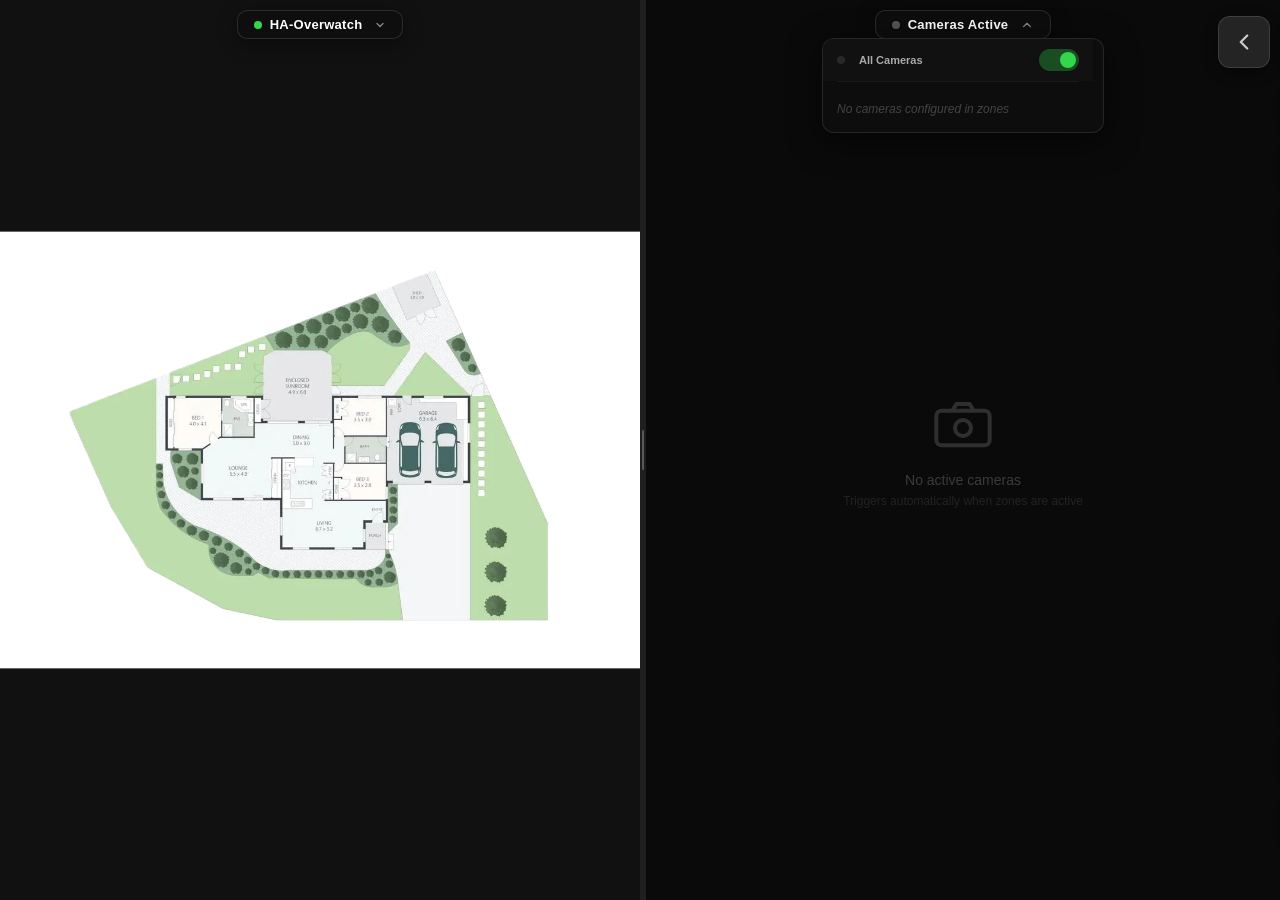
==== commit 9f668a17: "1.551.36.07" ====
--- a/ha-overwatch/dashboard/index.html
+++ b/ha-overwatch/dashboard/index.html
@@ -76,6 +76,7 @@
     <script src="modules/ow-utils.js"></script>
     <script src="modules/ow-door-pins.js"></script>
     <script src="modules/ow-sidebar.js"></script>
+    <script src="modules/ow-toast.js"></script>
     <script src="app.js"></script>
     <script src="cameras.js"></script>
     <script src="automations.js"></script>
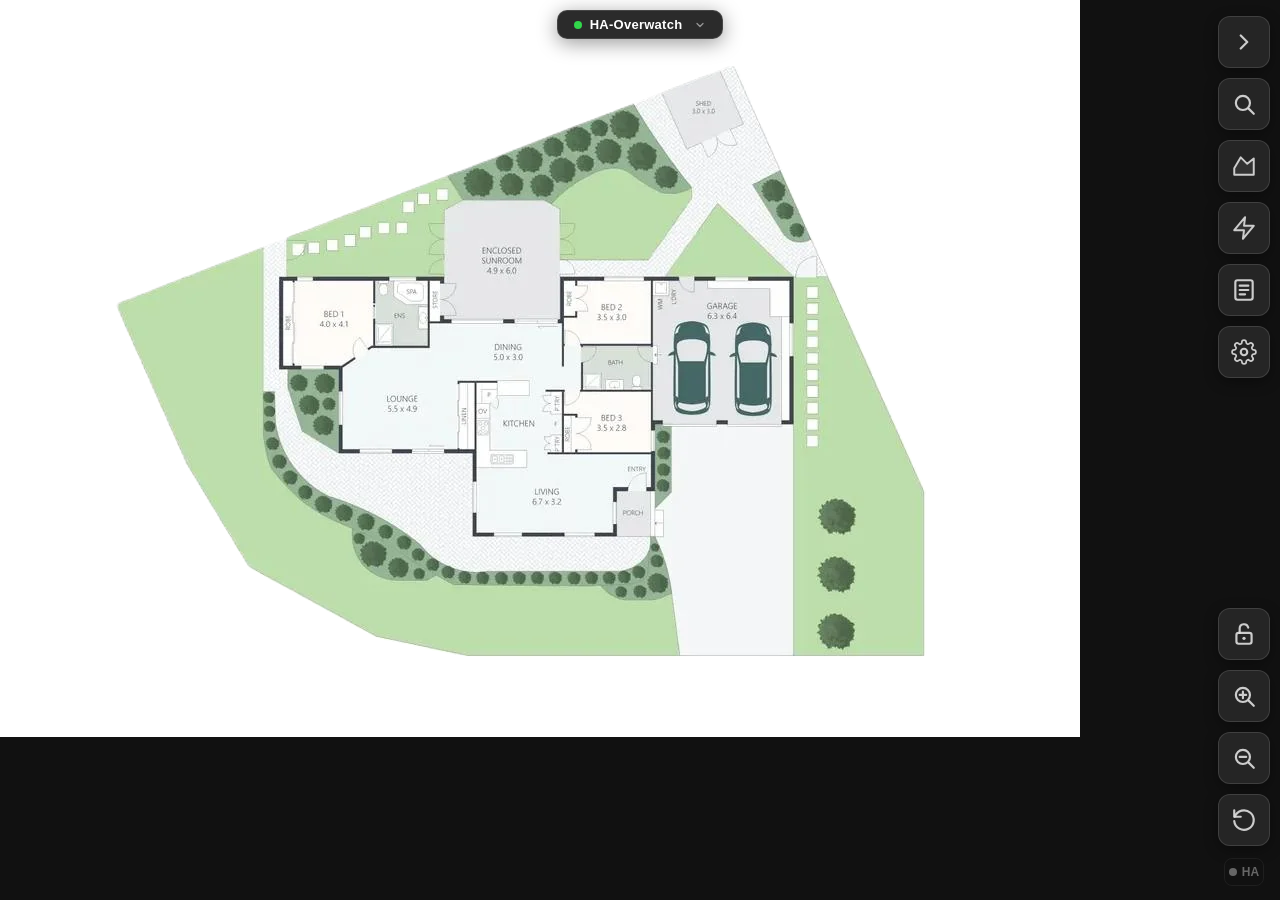
==== commit a7a35549: "1.551.36.08" ====
--- a/ha-overwatch/dashboard/index.html
+++ b/ha-overwatch/dashboard/index.html
@@ -75,6 +75,7 @@
 
     <script src="modules/ow-utils.js"></script>
     <script src="modules/ow-door-pins.js"></script>
+    <script src="modules/ow-settings.js"></script>
     <script src="modules/ow-sidebar.js"></script>
     <script src="modules/ow-toast.js"></script>
     <script src="app.js"></script>
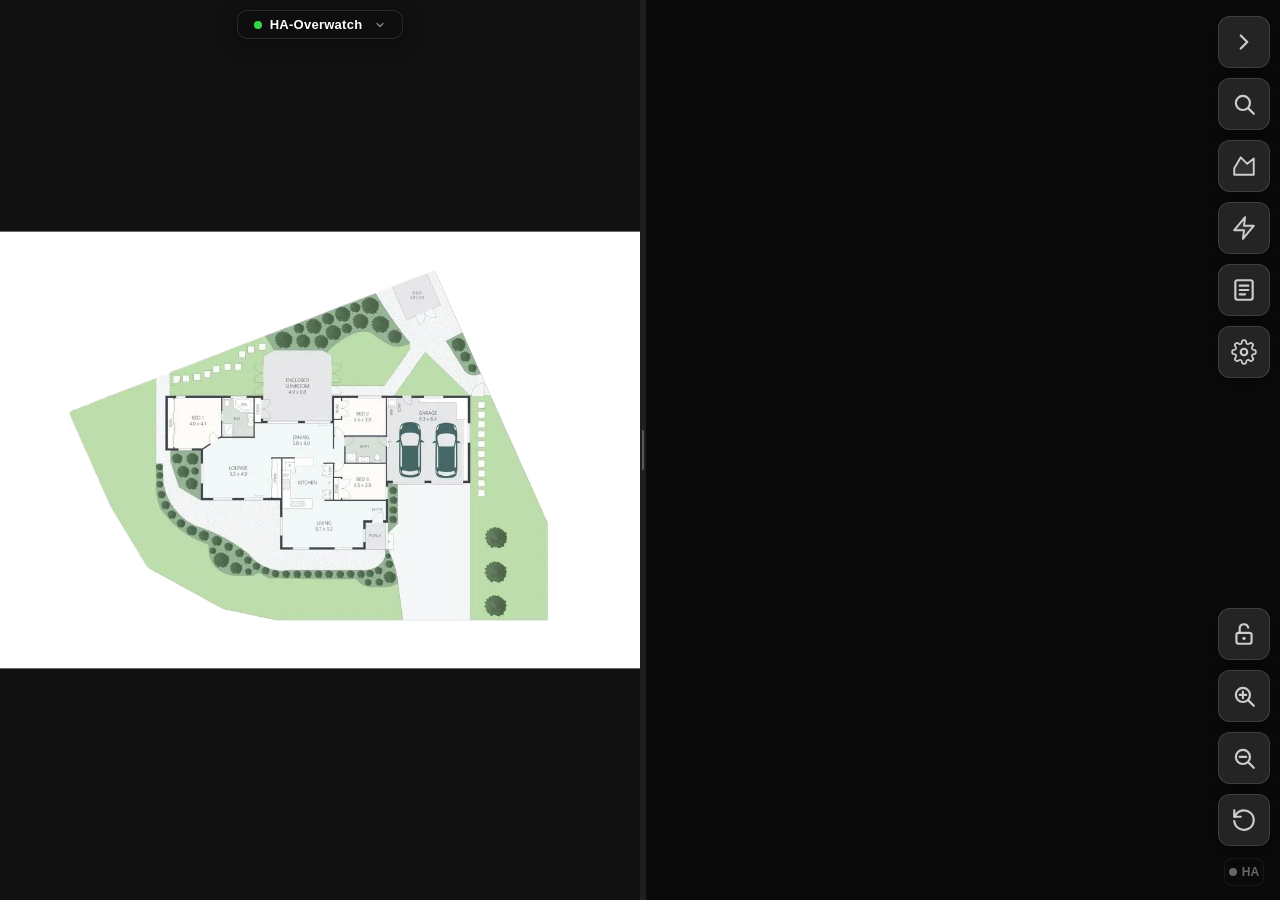
==== commit ac5e1ca6: "1.551.36.10" ====
--- a/ha-overwatch/dashboard/index.html
+++ b/ha-overwatch/dashboard/index.html
@@ -75,9 +75,11 @@
 
     <script src="modules/ow-utils.js"></script>
     <script src="modules/ow-door-pins.js"></script>
+    <script src="modules/ow-floors.js"></script>
     <script src="modules/ow-settings.js"></script>
     <script src="modules/ow-sidebar.js"></script>
     <script src="modules/ow-toast.js"></script>
+    <script src="modules/ow-log.js"></script>
     <script src="app.js"></script>
     <script src="cameras.js"></script>
     <script src="automations.js"></script>
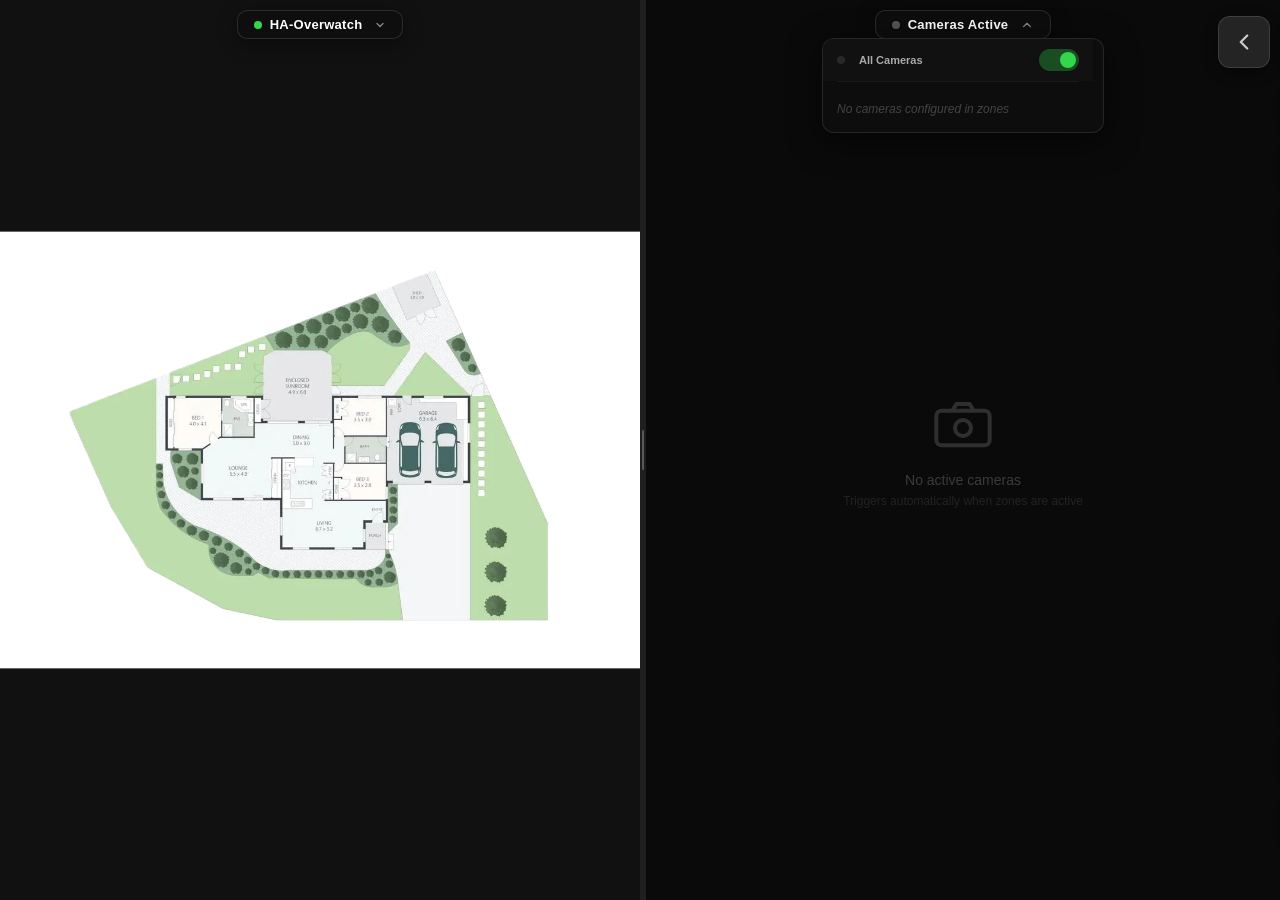
==== commit 75f92dbb: "0.05.02" ====
--- a/ha-overwatch/dashboard/index.html
+++ b/ha-overwatch/dashboard/index.html
@@ -80,6 +80,9 @@
     <script src="modules/ow-sidebar.js"></script>
     <script src="modules/ow-toast.js"></script>
     <script src="modules/ow-log.js"></script>
+    <script src="modules/ow-pins.js"></script>
+    <script src="modules/ow-zone-editor.js"></script>
+    <script src="modules/ow-alarms.js"></script>
     <script src="app.js"></script>
     <script src="cameras.js"></script>
     <script src="automations.js"></script>
